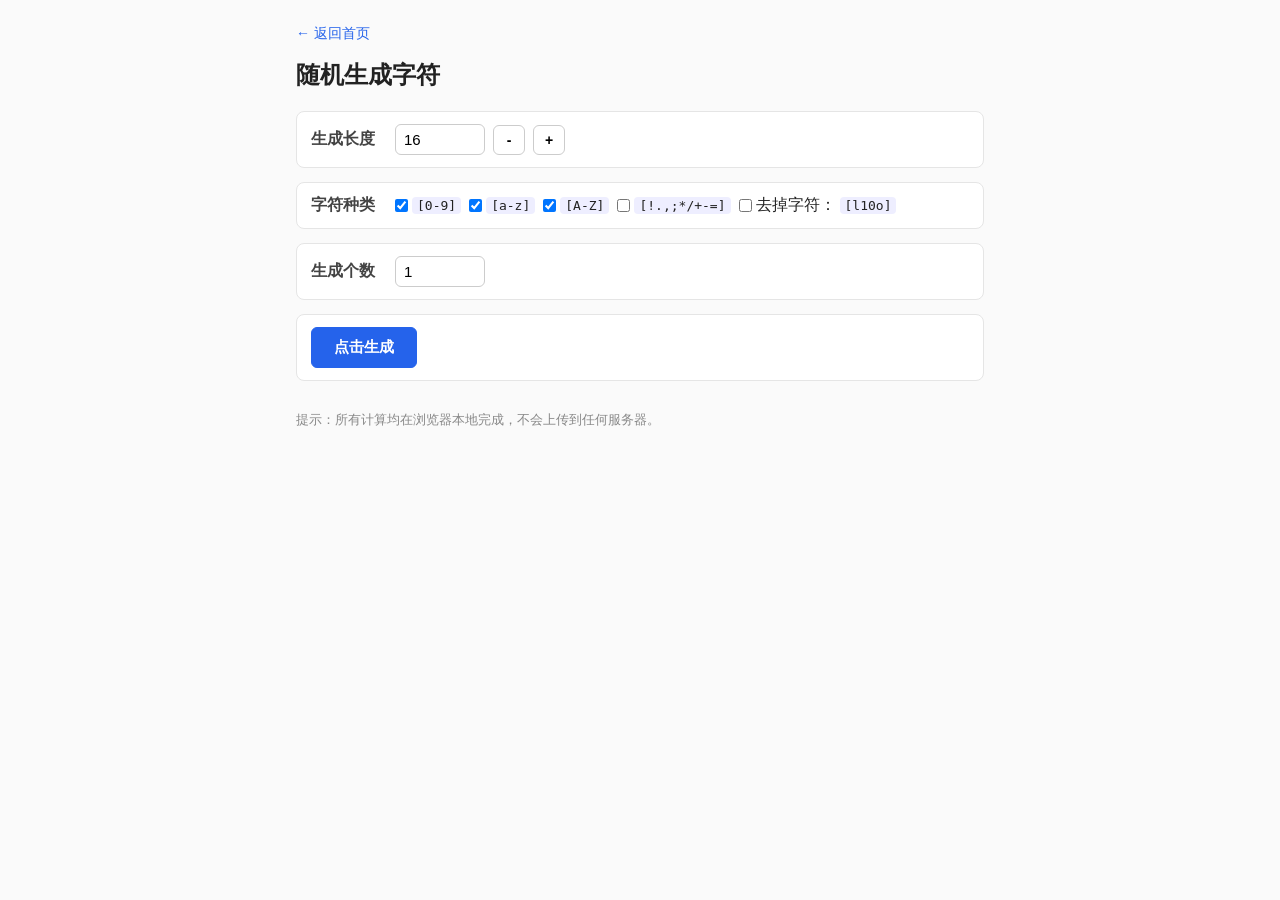
==== random/char_gen.html @ 2a724260 "add" ====
<!DOCTYPE html>
<html lang="zh">
<head>
    <meta charset="UTF-8">
    <meta name="viewport" content="width=device-width, initial-scale=1">
    <title>随机生成字符</title>
    <link rel="icon" href="../favicon.svg" type="image/svg+xml">
    <link rel="stylesheet" href="./char_gen.css">
</head>
<body>
<a href="../index.html" style="display:inline-block;margin-bottom:16px;font-size:14px;color:#2563eb;text-decoration:none;">← 返回首页</a>
<h1>随机生成字符</h1>

<div class="row">
    <label for="charLength">生成长度</label>
    <input id="charLength" type="number" min="1" max="256" value="16"/>
    <button type="button" class="step-btn" id="minusBtn" aria-label="减少长度">-</button>
    <button type="button" class="step-btn" id="plusBtn" aria-label="增加长度">+</button>
</div>

<div class="row">
    <label>字符种类</label>
    <label class="chk"><input type="checkbox" name="charType" value="digit" checked/> <code>[0-9]</code></label>
    <label class="chk"><input type="checkbox" name="charType" value="lower" checked/> <code>[a-z]</code></label>
    <label class="chk"><input type="checkbox" name="charType" value="upper" checked/> <code>[A-Z]</code></label>
    <label class="chk"><input type="checkbox" name="charType" value="symbol"/> <code>[!.,;*/+-=]</code></label>
    <label class="chk"><input type="checkbox" name="removeChars" value="yes"/> 去掉字符：<code>[l10o]</code></label>
</div>

<div class="row">
    <label for="genSize">生成个数</label>
    <input id="genSize" type="number" min="1" max="100" value="1"/>
</div>

<div class="row">
    <button class="gen-btn" id="genBtn">点击生成</button>
</div>

<div id="genContent"></div>

<p class="hint">提示：所有计算均在浏览器本地完成，不会上传到任何服务器。</p>

<script>
    (function () {
        'use strict';

        // 字符池定义
        var POOL = {
            digit:  '0123456789',
            lower:  'abcdefghijklmnopqrstuvwxyz',
            upper:  'ABCDEFGHIJKLMNOPQRSTUVWXYZ',
            symbol: '!.,;*/+-='
        };
        var REMOVE_CHARS = 'l10o';

        var charLengthInputEle = document.getElementById('charLength');
        var genSizeInputEle = document.getElementById('genSize');
        var genContentEle = document.getElementById('genContent');
        var typeCheckboxes = document.querySelectorAll('input[name="charType"]');
        var removeCheckbox = document.querySelector('input[name="removeChars"]');

        // 长度加减
        document.getElementById('minusBtn').addEventListener('click', function () {
            charLengthInputEle.value = Math.max(1, (parseInt(charLengthInputEle.value, 10) || 1) - 1);
        });
        document.getElementById('plusBtn').addEventListener('click', function () {
            charLengthInputEle.value = Math.min(256, (parseInt(charLengthInputEle.value, 10) || 0) + 1);
        });

        // 安全随机整数 [0, max)
        function randomInt(max) {
            if (max <= 0) return 0;
            if (window.crypto && window.crypto.getRandomValues) {
                var limit = Math.floor(0x100000000 / max) * max;
                var arr = new Uint32Array(1);
                do {
                    window.crypto.getRandomValues(arr);
                } while (arr[0] >= limit);
                return arr[0] % max;
            }
            return Math.floor(Math.random() * max);
        }

        // 构建字符池
        function buildPool() {
            var pool = '';
            typeCheckboxes.forEach(function (cb) {
                if (cb.checked && POOL[cb.value]) pool += POOL[cb.value];
            });
            // 去重，避免某个字符因出现在多个种类中被重复加权（可选）
            pool = Array.from(new Set(pool)).join('');

            if (removeCheckbox.checked) {
                pool = pool.split('').filter(function (c) {
                    return REMOVE_CHARS.indexOf(c) === -1;
                }).join('');
            }
            return pool;
        }

        // 生成一个随机字符串
        function generateOne(length, pool) {
            var out = '';
            for (var i = 0; i < length; i++) {
                out += pool.charAt(randomInt(pool.length));
            }
            return out;
        }

        // 复制到剪贴板
        function copyText(text, btn) {
            function done() {
                var old = btn.textContent;
                btn.textContent = '已复制';
                setTimeout(function () { btn.textContent = old; }, 1200);
            }
            if (navigator.clipboard && navigator.clipboard.writeText) {
                navigator.clipboard.writeText(text).then(done, function () { fallbackCopy(text, done); });
            } else {
                fallbackCopy(text, done);
            }
        }
        function fallbackCopy(text, cb) {
            var ta = document.createElement('textarea');
            ta.value = text;
            ta.style.position = 'fixed';
            ta.style.opacity = '0';
            document.body.appendChild(ta);
            ta.select();
            try { document.execCommand('copy'); cb && cb(); } catch (e) {}
            document.body.removeChild(ta);
        }

        // 渲染结果
        function render(items) {
            genContentEle.innerHTML = '';
            items.forEach(function (str) {
                var row = document.createElement('div');
                row.className = 'result';

                var code = document.createElement('code');
                code.textContent = str;

                var btn = document.createElement('button');
                btn.className = 'copy-btn';
                btn.type = 'button';
                btn.textContent = '复制';
                btn.addEventListener('click', function () { copyText(str, btn); });

                row.appendChild(code);
                row.appendChild(btn);
                genContentEle.appendChild(row);
            });
        }

        // 主逻辑
        document.getElementById('genBtn').addEventListener('click', function () {
            var length = parseInt(charLengthInputEle.value, 10);
            var size = parseInt(genSizeInputEle.value, 10);

            if (!length || length < 1) { alert('生成长度至少为 1'); return; }
            if (length > 256) { alert('生成长度不能超过 256'); return; }
            if (!size || size < 1) { alert('生成个数至少为 1'); return; }
            if (size > 100) { alert('生成个数不能超过 100'); return; }

            var pool = buildPool();
            if (!pool) { alert('请至少选择一种字符种类（或去掉字符后池为空）'); return; }

            var items = [];
            for (var i = 0; i < size; i++) items.push(generateOne(length, pool));
            render(items);
        });
    })();
</script>
</body>
</html>
---- random/char_gen.css ----
* {
    padding: 0;
    margin: 0;
    box-sizing: border-box;
}
body {
    font-family: -apple-system, BlinkMacSystemFont, "Segoe UI", Roboto, "Helvetica Neue", Arial, sans-serif;
    max-width: 720px;
    margin: 0 auto;
    padding: 24px 16px 64px;
    color: #222;
    background: #fafafa;
}
h1 { font-size: 1.5rem; margin-bottom: 20px; }
.row {
    display: flex;
    align-items: center;
    flex-wrap: wrap;
    gap: 8px;
    margin-bottom: 14px;
    background: #fff;
    padding: 12px 14px;
    border: 1px solid #e5e5e5;
    border-radius: 8px;
}
.row > label:first-child {
    min-width: 76px;
    font-weight: 600;
    color: #444;
}
input[type="number"] {
    width: 90px;
    padding: 6px 8px;
    border: 1px solid #ccc;
    border-radius: 6px;
    font-size: 15px;
}
input[type="number"]:focus { outline: 2px solid #4a90d9; border-color: #4a90d9; }
button {
    cursor: pointer;
    border: 1px solid #ccc;
    background: #fff;
    border-radius: 6px;
    padding: 6px 10px;
    font-size: 14px;
}
button:hover { background: #f0f4f8; }
button:active { transform: translateY(1px); }
.step-btn { width: 32px; font-weight: 700; }
.gen-btn {
    background: #2563eb;
    color: #fff;
    border-color: #2563eb;
    padding: 10px 22px;
    font-size: 15px;
    font-weight: 600;
}
.gen-btn:hover { background: #1d4ed8; }
.chk { display: inline-flex; align-items: center; gap: 4px; cursor: pointer; }
.chk input { margin: 0; }
code { background: #eef; padding: 1px 5px; border-radius: 4px; font-size: 13px; }
#genContent {
    margin-top: 18px;
    display: flex;
    flex-direction: column;
    gap: 10px;
}
.result {
    display: flex;
    align-items: center;
    gap: 8px;
    background: #fff;
    border: 1px solid #e5e5e5;
    border-radius: 8px;
    padding: 10px 12px;
}
.result code {
    flex: 1;
    font-size: 15px;
    word-break: break-all;
    background: none;
    padding: 0;
    font-family: ui-monospace, SFMono-Regular, Menlo, Consolas, monospace;
}
.copy-btn { font-size: 13px; white-space: nowrap; }
.hint { color: #888; font-size: 13px; margin-top: 12px; }
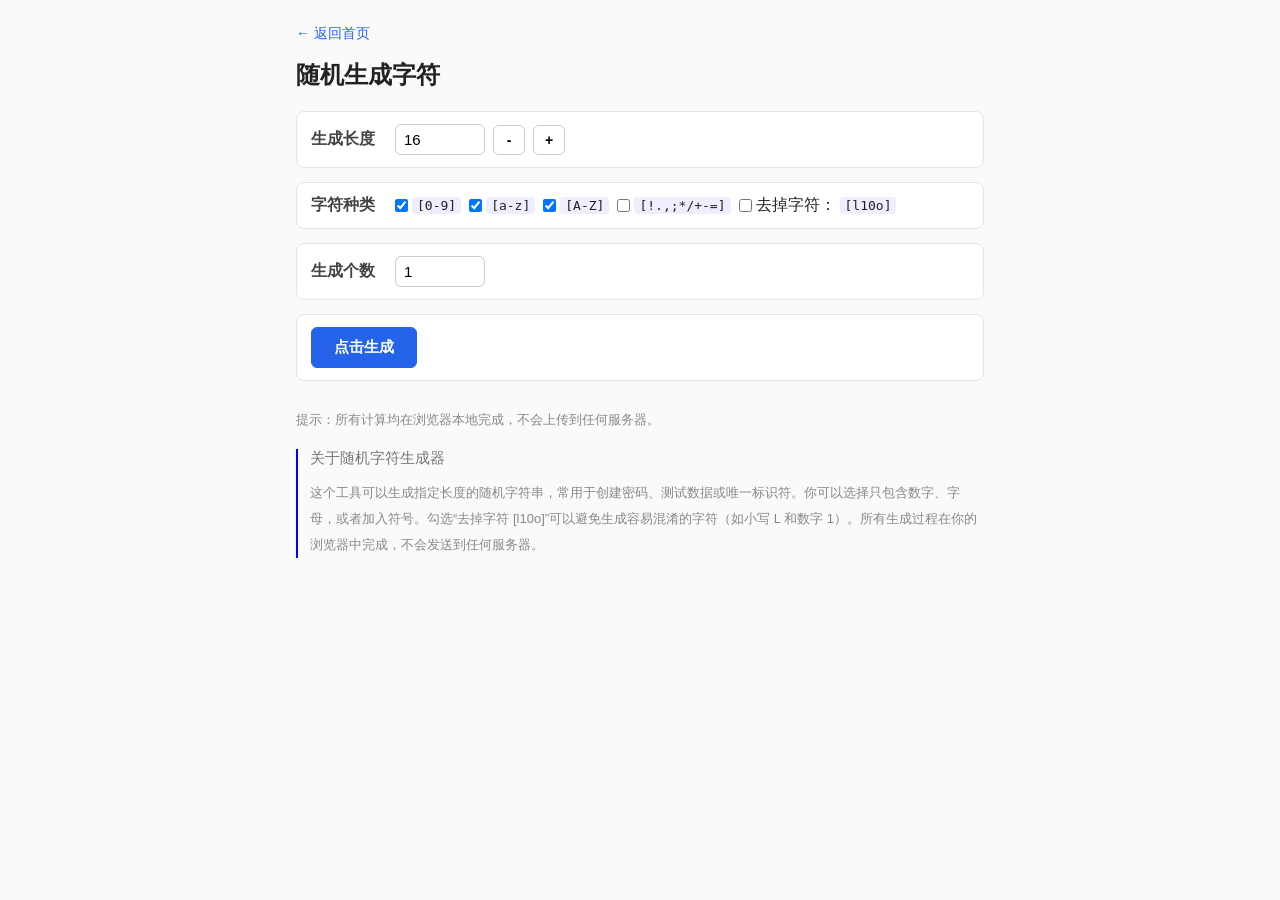
==== commit 61690f72: "完善基本" ====
--- a/random/char_gen.html
+++ b/random/char_gen.html
@@ -3,7 +3,10 @@
 <head>
     <meta charset="UTF-8">
     <meta name="viewport" content="width=device-width, initial-scale=1">
-    <title>随机生成字符</title>
+    <title>随机字符生成器 - 自定义长度和字符类型 | f-tools</title>
+    <meta name="description" content="免费在线随机字符生成器。自定义生成长度、字符种类（数字/小写/大写/符号），支持一次生成多个、复制结果。纯前端，安全无上传。">
+    <meta name="robots" content="index, follow">
+    <link rel="canonical" href="https://study2you.github.io/f-tools/char_gen.html">
     <link rel="icon" href="../favicon.svg" type="image/svg+xml">
     <link rel="stylesheet" href="./char_gen.css">
 </head>
@@ -39,6 +42,11 @@
 <div id="genContent"></div>
 
 <p class="hint">提示：所有计算均在浏览器本地完成，不会上传到任何服务器。</p>
+<div class="tip">
+    <p class="p1">关于随机字符生成器</p>
+    <p class="p2">这个工具可以生成指定长度的随机字符串，常用于创建密码、测试数据或唯一标识符。你可以选择只包含数字、字母，或者加入符号。勾选“去掉字符 [l10o]”可以避免生成容易混淆的字符（如小写 L 和数字 1）。所有生成过程在你的浏览器中完成，不会发送到任何服务器。</p>
+</div>
+
 
 <script>
     (function () {
--- a/random/char_gen.css
+++ b/random/char_gen.css
@@ -83,4 +83,17 @@
     font-family: ui-monospace, SFMono-Regular, Menlo, Consolas, monospace;
 }
 .copy-btn { font-size: 13px; white-space: nowrap; }
-.hint { color: #888; font-size: 13px; margin-top: 12px; }+.hint { color: #888; font-size: 13px; margin-top: 12px; }
+.tip {
+    margin-top: 20px;
+    border-left: 2px blue solid;
+    padding-left: 12px;
+}
+.tip .p1 {
+    color: #777; font-size: 15px; margin-bottom: 12px;
+}
+.tip .p2 {
+    color: #888; font-size: 13px; margin-bottom: 12px;
+    line-height: 2em;
+
+}
